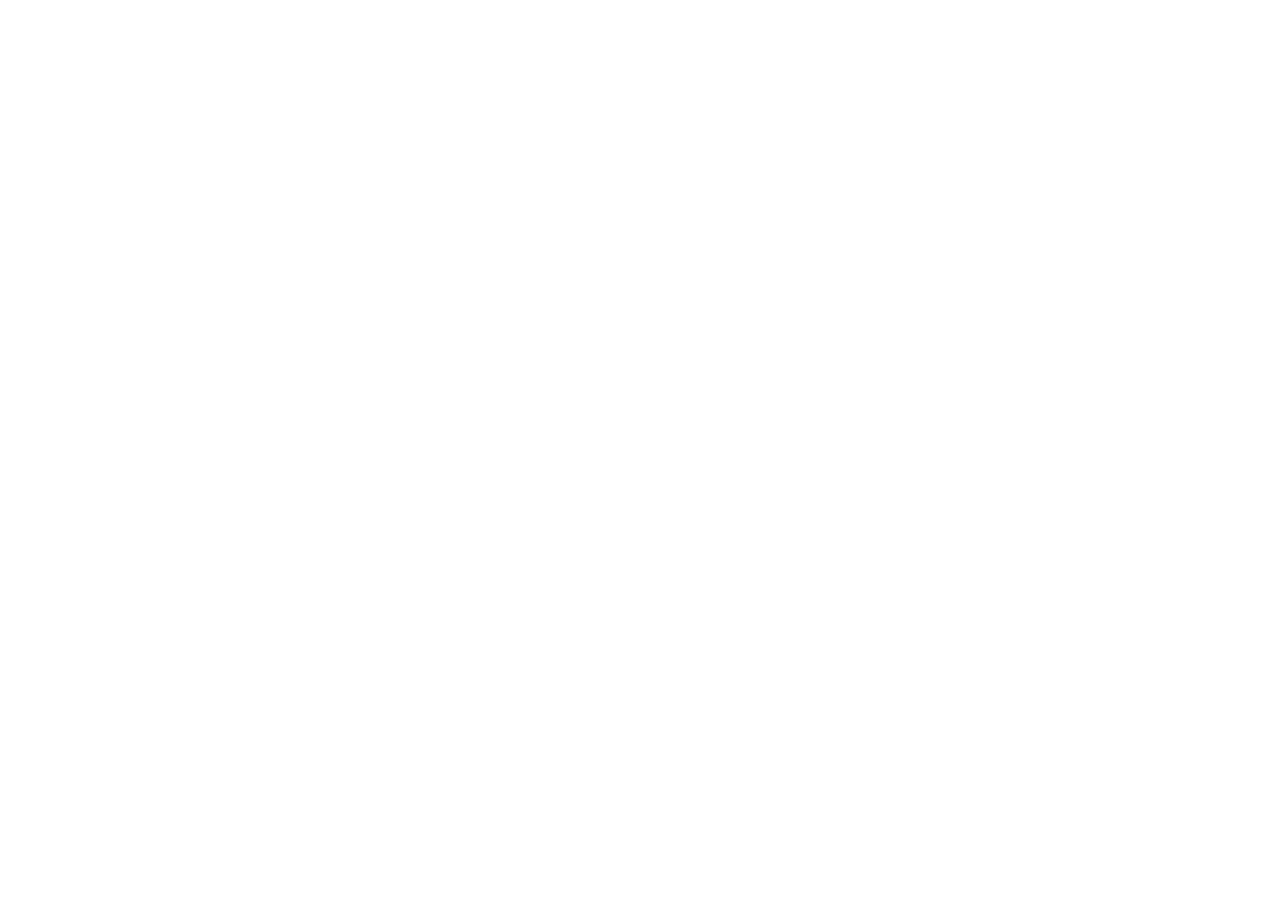
==== index.html @ 6d5c7ddb "demo" ====
<!DOCTYPE html>
<html>
<head>
    <meta charset="utf-8">
    <meta name="viewport" content="initial-scale=1.0, maximum-scale=1.0, user-scalable=no" />
    <title></title>
    <link href="css/css/style.css" rel="stylesheet" type="text/css" />
    <link href="css/css/font-awesome.min.css" rel="stylesheet" type="text/css">
    <script type="text/javascript" src="http://code.jquery.com/jquery-latest.js"></script>
    <script type="text/javascript" src="js/app.js" ></script>

</head>
<body>

	<div id="content" class="view"></div>
	<div id="music"></div>

</body>
</html>
---- css/css/style.css ----
* {
    margin: 0;
    padding: 0;
}
a{text-decoration: none;color: #666;font-size: 12px;}
ul {
    list-style: none;
}

html {
    font-size: 10px;
}

body {
    margin: 0;
    padding: 0;
}

.header_fix {
    position: fixed;
    z-index: 20;
}

.view {
    width: 100vw;
    height: 100vh;
    display: flex;
    flex-flow: column;
}

.box {
    display: flex;
    flex-wrap: wrap;
    position: relative;
    width: 100vw;
}

.cell {
    width: 32%;
    position: relative;
    margin:0 0.66% 0;
}

.cell a {
    width: 100%;
}

.cell div {
    position: absolute;
    top: 0;
    width: 100%;
    text-align: right;
    line-height: 16px;
    background: rgba(0,0,0,.5);
    color: #fff;
}

header, footer {
    height: 4.4rem;
    background: green;
}

.main {
    background: red;
    flex-grow: 1;
    display: flex;
    flex-direction: row-reverse;
}

.left, .right {
    width: 100px;
    background: yellowgreen;
}

.content {
    flex-grow: 1;
}

.lunbotu {
    margin-top: 106px;
}

img.auto {
    width: 100%;
    height: auto;
}

.gd_h {
    height: 56px;
    background: #ce3d3e;
    width: 100vw;
}

.bg_logo {
    background: url("../../img/test/logo.png") no-repeat;
    float: left;
    background-size: 150px 48px;
    background-position: 0.5rem center;
    width: 150px;
    height: 56px;
}

.gd_h i {
    float: right;
    padding-right: 1.5rem;
    line-height: 56px;
    color: #f1f1f1;
    font-size: 20px;
}

.nav li {
    background: white;
    font-size: 1.4rem;
    width: 25%;
    float: left;
    line-height: 48px;
    text-align: center;
    border-bottom: 2px solid #fff;
}

.nav .ac {
    color: #ce3d3e;
    border-bottom: 2px solid #ce3d3e;
}

.tjgd_bar {
    height: 35px;
    width: 98vw;
    padding-left: 2vw;
}

.tjgd_bar .l {
    float: left;
    padding-left: 24px;
    line-height: 35px;
    background: url("../../img/test/aei.png") no-repeat;
    background-size: 20px 20px;
    background-position: 0px 7px;
}

.tjgd_bar span {
    float: right;
    padding-right: 20px;
    line-height: 35px;
}

#playlist{
    color: #fff;
    position: fixed;
    background: #ce3d3e;
    opacity: 0.5;
    width: 100%;
}
#playlist a{float: left;line-height: 26px;color: #fff;font-size: 30px;font-weight: bolder;}
#playlist div{padding-left: 20px; float: left;line-height: 26px;}
#songs{margin-top: 50px;}
#songs li{height: 36px;padding-bottom: 5px;}
#songs li .no{float: left;line-height: 36px;font-size: 20px;font-weight: bolder;padding-left:2vw;width: 6vw;}
#songs li .list_right{float: left;height: 35px;width: 90vw;border-bottom: 1px solid #e1e1e1}
#songs li .name{line-height: 18px;font-size: 16px;color: #666}
#songs li .artist{line-height: 14px;font-size: 12px;color: #8b8b8b;margin-top: 2px;}
#audio{background: yellowgreen;}
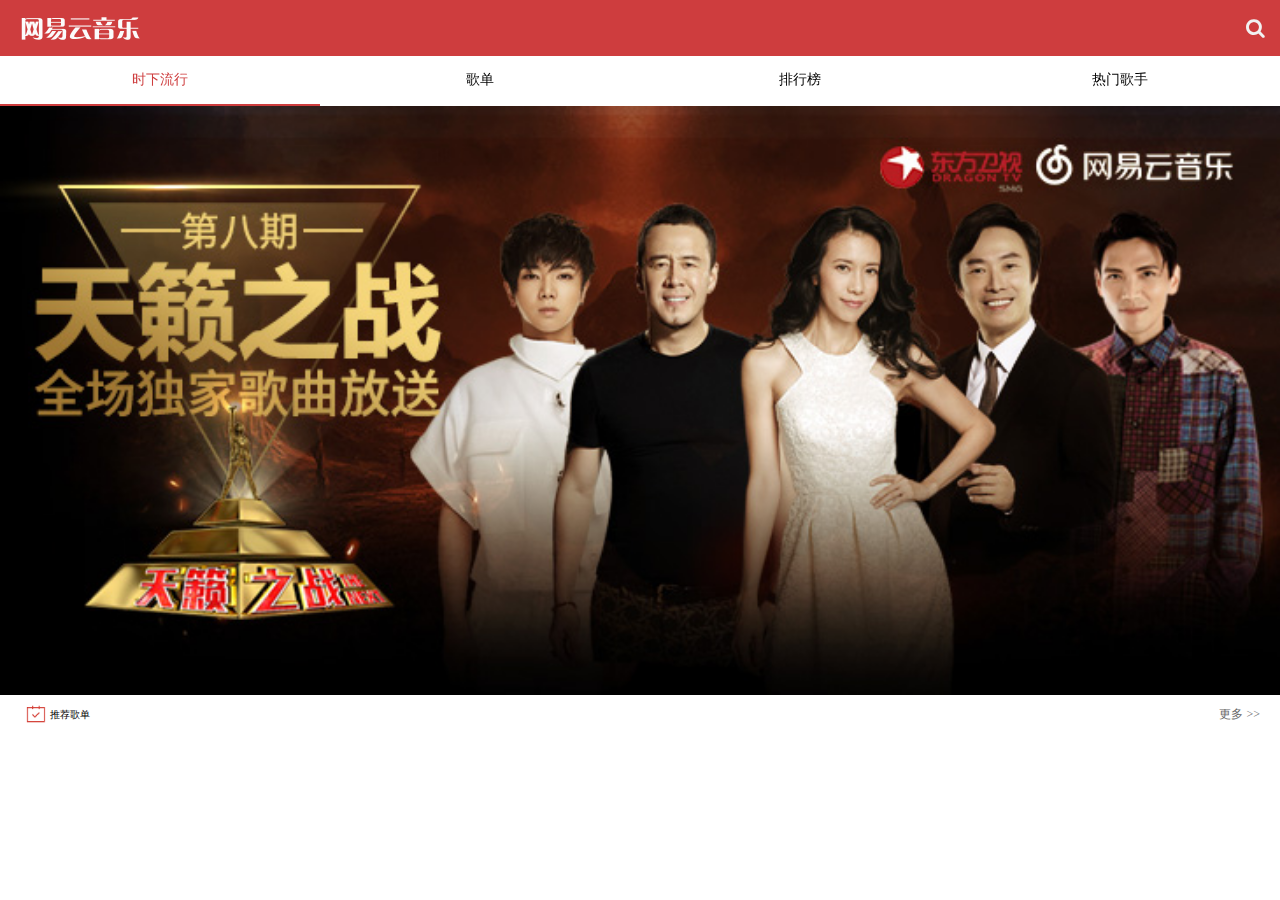
==== commit 1ef781d7: "Update index.html" ====
--- a/index.html
+++ b/index.html
@@ -6,7 +6,7 @@
     <title></title>
     <link href="css/css/style.css" rel="stylesheet" type="text/css" />
     <link href="css/css/font-awesome.min.css" rel="stylesheet" type="text/css">
-    <script type="text/javascript" src="http://code.jquery.com/jquery-latest.js"></script>
+   <script type="text/javascript" src="js/jquery-3.1.0.js" ></script>
     <script type="text/javascript" src="js/app.js" ></script>
 
 </head>
@@ -16,4 +16,4 @@
 	<div id="music"></div>
 
 </body>
-</html>+</html>
